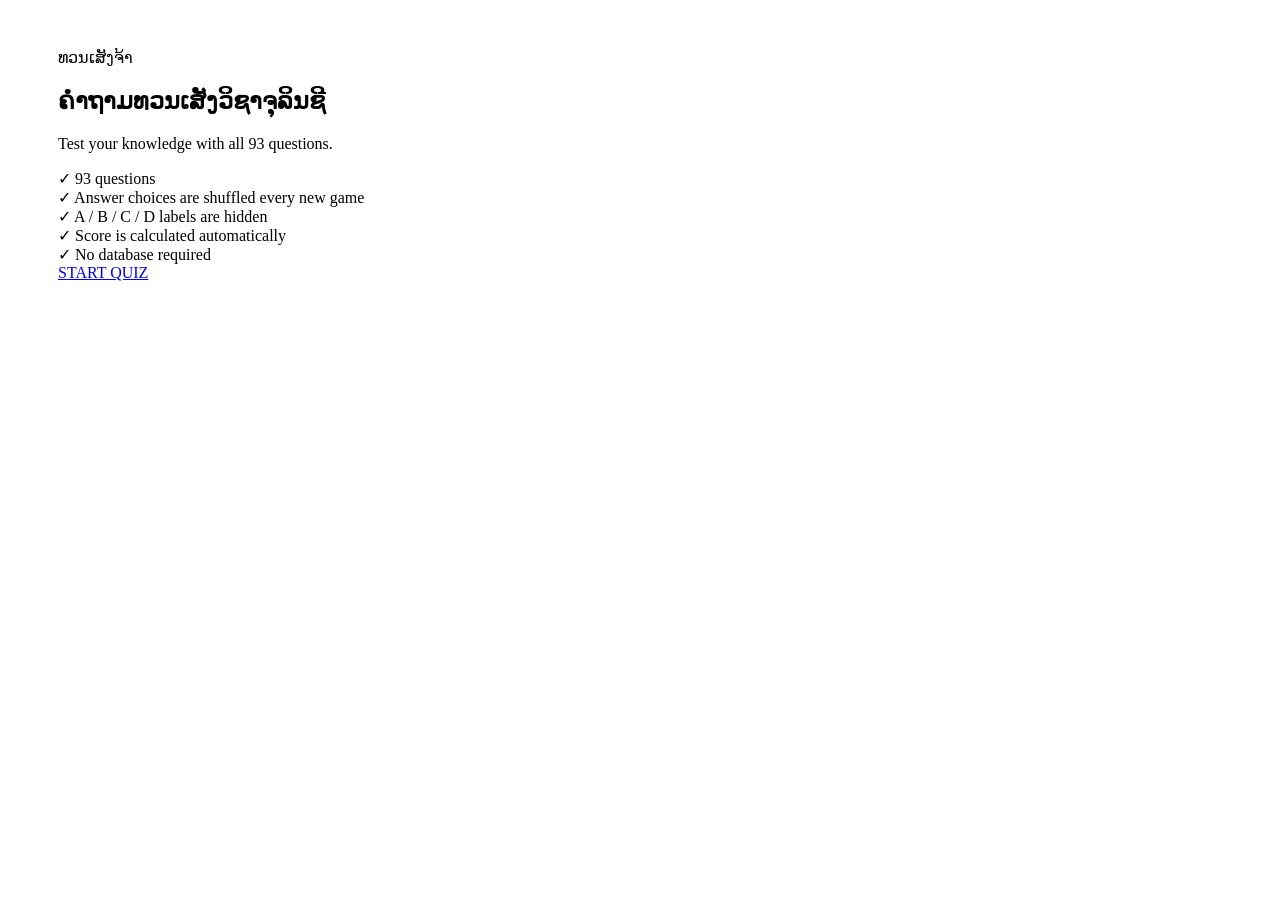
==== index.html @ b9209184 "Add files via upload" ====
<!doctype html>
<html lang="en">
<head>
  <meta charset="UTF-8">
  <meta name="viewport" content="width=device-width, initial-scale=1.0">
  
  <title>ທວນເສັງຈູລິນຊີ</title>
<link rel="stylesheet" href="css/style.css?v=123">
<link rel="preconnect" href="https://fonts.googleapis.com">
<link rel="preconnect" href="https://fonts.gstatic.com" crossorigin>
<link href="https://fonts.googleapis.com/css2?family=Noto+Sans+Lao:wght@400;500;600;700;800&display=swap" rel="stylesheet">
</head>
<body>
<main class="page-center">
  <section class="card home-card" style="width: 90% !important; max-width: 1100px !important; padding: 40px 50px !important;">
    <div class="brand">ທວນເສັງຈ້າ</div>
    <h1>ຄຳຖາມທວນເສັງວິຊາຈຸລິນຊີ </h1>
    <p class="subtitle">Test your knowledge with all 93 questions.</p>

    <div class="rules">
      <div>✓ 93 questions</div>
      <div>✓ Answer choices are shuffled every new game</div>
      <div>✓ A / B / C / D  labels are hidden</div>
      <div>✓ Score is calculated automatically</div>
      <div>✓ No database required</div>
    </div>

    <a class="primary-btn start-link" href="quiz.html">START QUIZ</a>
  </section>
</main>

  <script src="data/questions.js"></script>
</body>
</html>
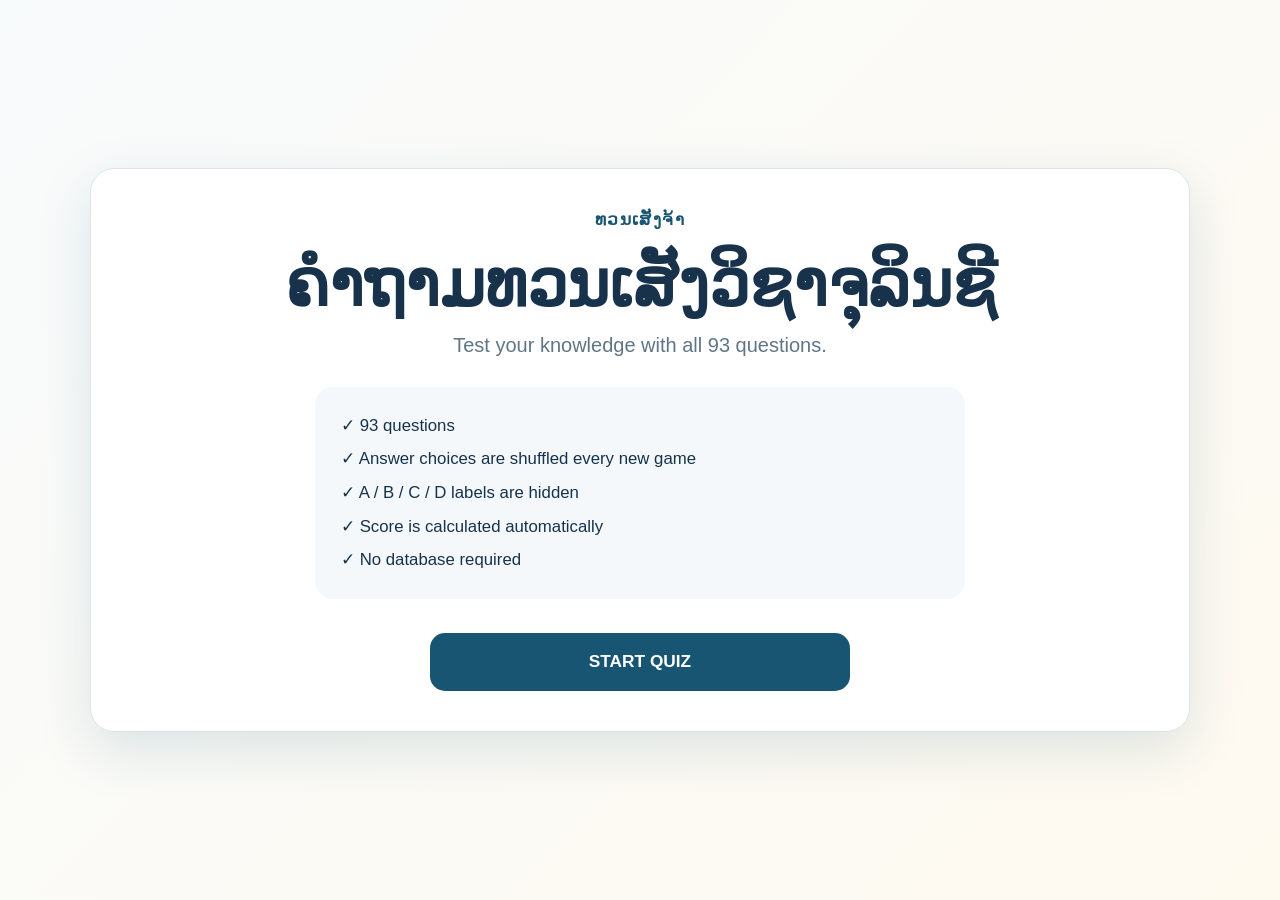
==== commit 98063eb8: "Update stylesheet and script source paths" ====
--- a/index.html
+++ b/index.html
@@ -5,7 +5,7 @@
   <meta name="viewport" content="width=device-width, initial-scale=1.0">
   
   <title>ທວນເສັງຈູລິນຊີ</title>
-<link rel="stylesheet" href="css/style.css?v=123">
+<link rel="stylesheet" href="style.css?v=123">
 <link rel="preconnect" href="https://fonts.googleapis.com">
 <link rel="preconnect" href="https://fonts.gstatic.com" crossorigin>
 <link href="https://fonts.googleapis.com/css2?family=Noto+Sans+Lao:wght@400;500;600;700;800&display=swap" rel="stylesheet">
@@ -29,6 +29,6 @@
   </section>
 </main>
 
-  <script src="data/questions.js"></script>
+  <script src="questions.js"></script>
 </body>
 </html>
--- a/style.css
+++ b/style.css
@@ -0,0 +1,284 @@
+* { box-sizing: border-box; }
+
+:root {
+  --navy: #175573;
+  --navy-dark: #103e54;
+  --cream: #fffaf0;
+  --border: #d9e5ea;
+  --text: #17324a;
+  --muted: #607686;
+  --green: #238653;
+  --red: #c94747;
+}
+
+html { font-size: 16px; }
+body {
+  margin: 0;
+  min-height: 100vh;
+  /* font-family: Arial, "Noto Sans", sans-serif; */
+  font-family: "Noto Sans Lao", "Noto Sans", Arial, sans-serif;
+  background: linear-gradient(135deg, #f8fbfc, var(--cream));
+  color: var(--text);
+}
+
+a { text-decoration: none; }
+button, a { -webkit-tap-highlight-color: transparent; }
+
+.page-center {
+  min-height: 100vh;
+  display: flex;
+  justify-content: center;
+  align-items: center;
+  padding: 20px;
+}
+
+.card {
+  width: 95% !important;
+  max-width: 1100px !important;
+  background: rgba(255, 255, 255, 0.98);
+  border: 1px solid var(--border);
+  border-radius: 24px;
+  box-shadow: 0 18px 55px rgba(23, 85, 115, 0.14);
+}
+
+.home-card,
+.result-card {
+  width: 95% !important;
+  max-width: 1100px !important;
+  padding: 40px 50px !important;
+  text-align: center;
+}
+
+.quiz-card {
+  width: min(1100px, calc(100vw - 24px));
+  min-height: calc(100vh - 100px);
+  margin: 16px auto;
+  padding: clamp(20px, 3.5vw, 48px);
+  background: rgba(255,255,255,.98);
+  border: 1px solid var(--border);
+  border-radius: 22px;
+  box-shadow: 0 18px 55px rgba(23,85,115,.14);
+}
+
+/* .home-card, .result-card {
+  max-width: 850px;
+  padding: 56px;
+  text-align: center;
+} */
+
+
+/* .home-card,
+.result-card {
+  width: min(850px, calc(100vw - 40px));   
+  max-width: 850px;
+  padding: clamp(32px, 5vw, 56px);
+  text-align: center;
+  margin: 0 auto;
+} */
+
+.brand {
+  display: inline-block;
+  color: var(--navy);
+  font-weight: 800;
+  letter-spacing: .08em;
+  font-size: 1.05rem;
+}
+
+h1 { margin: 18px 0 12px; font-size: clamp(2.1rem, 5vw, 4rem); line-height: 1.15; }
+.subtitle { font-size: 1.25rem; color: var(--muted); margin: 0 0 30px; }
+
+.rules {
+  max-width: 650px;
+  margin: 0 auto 34px;
+  padding: 22px 26px;
+  border-radius: 18px;
+  background: #f4f8fa;
+  text-align: left;
+  font-size: 1.05rem;
+  line-height: 2;
+}
+
+.primary-btn, .secondary-btn {
+  display: inline-flex;
+  align-items: center;
+  justify-content: center;
+  min-height: 58px;
+  padding: 15px 30px;
+  border-radius: 15px;
+  border: 0;
+  font-size: 1.08rem;
+  font-weight: 800;
+  cursor: pointer;
+  transition: transform .15s ease, opacity .15s ease, background .15s ease;
+}
+
+.primary-btn { background: var(--navy); color: white; }
+.primary-btn:hover:not(:disabled), .secondary-btn:hover { transform: translateY(-2px); }
+.primary-btn:disabled { opacity: .45; cursor: not-allowed; }
+.start-link { width: min(420px, 100%); }
+.secondary-btn { background: #edf2f5; color: var(--text); }
+
+.quiz-page {
+  width: 100%;
+  min-height: 100vh;
+  padding-bottom: 20px;
+}
+.topbar {
+  position: sticky;
+  top: 0;
+  z-index: 5;
+  display: grid;
+  grid-template-columns: 1fr auto 1fr;
+  align-items: center;
+  gap: 20px;
+  padding: 18px max(20px, calc((100vw - 1200px) / 2));
+  background: var(--navy);
+  color: white;
+  box-shadow: 0 5px 20px rgba(0,0,0,.12);
+}
+.home-link { color: white; font-weight: 700; justify-self: start; }
+.quiz-title { font-weight: 800; font-size: 1.15rem; text-align: center; }
+.score { justify-self: end; font-weight: 800; }
+
+/* .quiz-card {  width: min(1600px, calc(100vw - 32px));
+  min-height: calc(100vh - 120px);
+  margin: 20px auto;
+  padding: clamp(28px, 4vw, 60px); } */
+
+
+.quiz-meta { display: flex; justify-content: space-between; align-items: center; font-size: 1.15rem; margin-bottom: 12px; }
+#percent { color: var(--muted); font-weight: 700; }
+.progress-track { height: 12px; background: #e8eff2; border-radius: 999px; overflow: hidden; margin-bottom: 32px; }
+#progressBar { height: 100%; width: 0; background: var(--navy); transition: width .25s ease; }
+
+.question-box {
+  padding: 32px;
+  border-radius: 20px;
+  background: #f3f8fb;
+  border: 1px solid #d8e9f1;
+  margin-bottom: 28px;
+}
+.question-label { font-size: .85rem; font-weight: 900; color: var(--navy); letter-spacing: .12em; margin-bottom: 12px; }
+.question-box h1 {    margin: 0;
+  font-size: clamp(1.5rem, 2.8vw, 2.6rem);
+  line-height: 1.5;}
+
+.choices {   display: grid;
+  gap: 18px;}
+.choice-btn {
+  font-family: "Noto Sans Lao", "Noto Sans", Arial, sans-serif;
+  width: 100%;
+  min-height: 90px;
+  padding: 22px 28px;
+  text-align: left;
+  border: 2px solid #d7e1e6;
+  border-radius: 17px;
+  background: white;
+  color: var(--text);
+  font-size: clamp(1.1rem, 1.6vw, 1.45rem);
+  line-height: 1.5;
+  cursor: pointer;
+}
+.choice-btn:hover:not(:disabled) { transform: translateX(3px); border-color: #79a9bd; background: #f7fbfd; }
+.choice-btn:disabled { cursor: default; }
+.choice-btn.correct { border-color: var(--green); background: #edf9f2; }
+.choice-btn.wrong { border-color: var(--red); background: #fff0f0; }
+
+.feedback { min-height: 36px; margin: 22px 0 10px; font-size: 1.05rem; font-weight: 800; }
+.correct-text { color: var(--green); }
+.wrong-text { color: var(--red); }
+.bottom-actions { display: flex; justify-content: space-between; gap: 14px; margin-top: 20px; }
+.next-btn { min-width: 190px; }
+
+.big-score { font-size: clamp(3.5rem, 10vw, 6rem); font-weight: 900; color: var(--navy); margin: 25px 0 0; }
+.result-percent { font-size: 2rem; font-weight: 800; margin-top: 4px; }
+.result-message { color: var(--muted); font-size: 1.2rem; }
+.result-actions { display: flex; justify-content: center; gap: 12px; margin-top: 30px; flex-wrap: wrap; }
+
+/* @media (max-width: 700px) {
+  .page-center { padding: 15px; }
+  .home-card, .result-card, .quiz-card {   width: calc(100vw - 20px);
+  min-height: calc(100vh - 90px);
+  margin: 10px auto;
+  padding: 22px 16px; }
+  .rules { font-size: .95rem; padding: 16px; }
+  .topbar { grid-template-columns: 1fr 1fr; padding: 14px 16px; }
+  .quiz-title { grid-column: 1 / -1; grid-row: 1; }
+  .home-link { grid-row: 2; }
+  .score { grid-row: 2; }
+  .quiz-card { margin: 18px auto; }
+  .question-box { padding: 22px 18px; }
+  .choice-btn { min-height: 64px; font-size: 1rem; padding: 16px; }
+  .bottom-actions { flex-direction: column-reverse; }
+  .bottom-actions > * { width: 100%; }
+} */
+
+@media (max-width: 700px) {
+  .page-center {
+    padding: 12px 10px;
+  }
+
+  .home-card,
+  .result-card {
+    width: calc(100vw - 20px);
+    padding: 24px 16px;
+    border-radius: 18px;
+  }
+
+  .quiz-card {
+    font-family: "Noto Sans Lao", "Noto Sans", Arial, sans-serif;
+    width: calc(100vw - 12px);
+    min-height: calc(100vh - 80px);
+    margin: 6px auto;
+    padding: 20px 14px;
+    border-radius: 16px;
+  }
+
+  .rules {
+    font-size: 0.95rem;
+    padding: 16px;
+  }
+
+  .topbar {
+    grid-template-columns: 1fr 1fr;
+    padding: 14px 16px;
+  }
+
+  .quiz-title {
+    grid-column: 1 / -1;
+    grid-row: 1;
+  }
+
+  .home-link {
+    grid-row: 2;
+  }
+
+  .score {
+    grid-row: 2;
+  }
+
+  .question-box {
+    padding: 20px 16px;
+  }
+
+  .question-box h1 {
+    font-size: clamp(1.3rem, 5.5vw, 1.75rem);
+    font-family: "Noto Sans Lao", "Noto Sans", Arial, sans-serif;
+  }
+
+  .choice-btn {
+    min-height: 66px;
+    padding: 14px 16px;
+    font-size: 1.02rem;
+    font-family: "Noto Sans Lao", "Noto Sans", Arial, sans-serif;
+  }
+
+  .bottom-actions {
+    flex-direction: column-reverse;
+    gap: 10px;
+  }
+
+  .bottom-actions > * {
+    width: 100%;
+  }
+}
